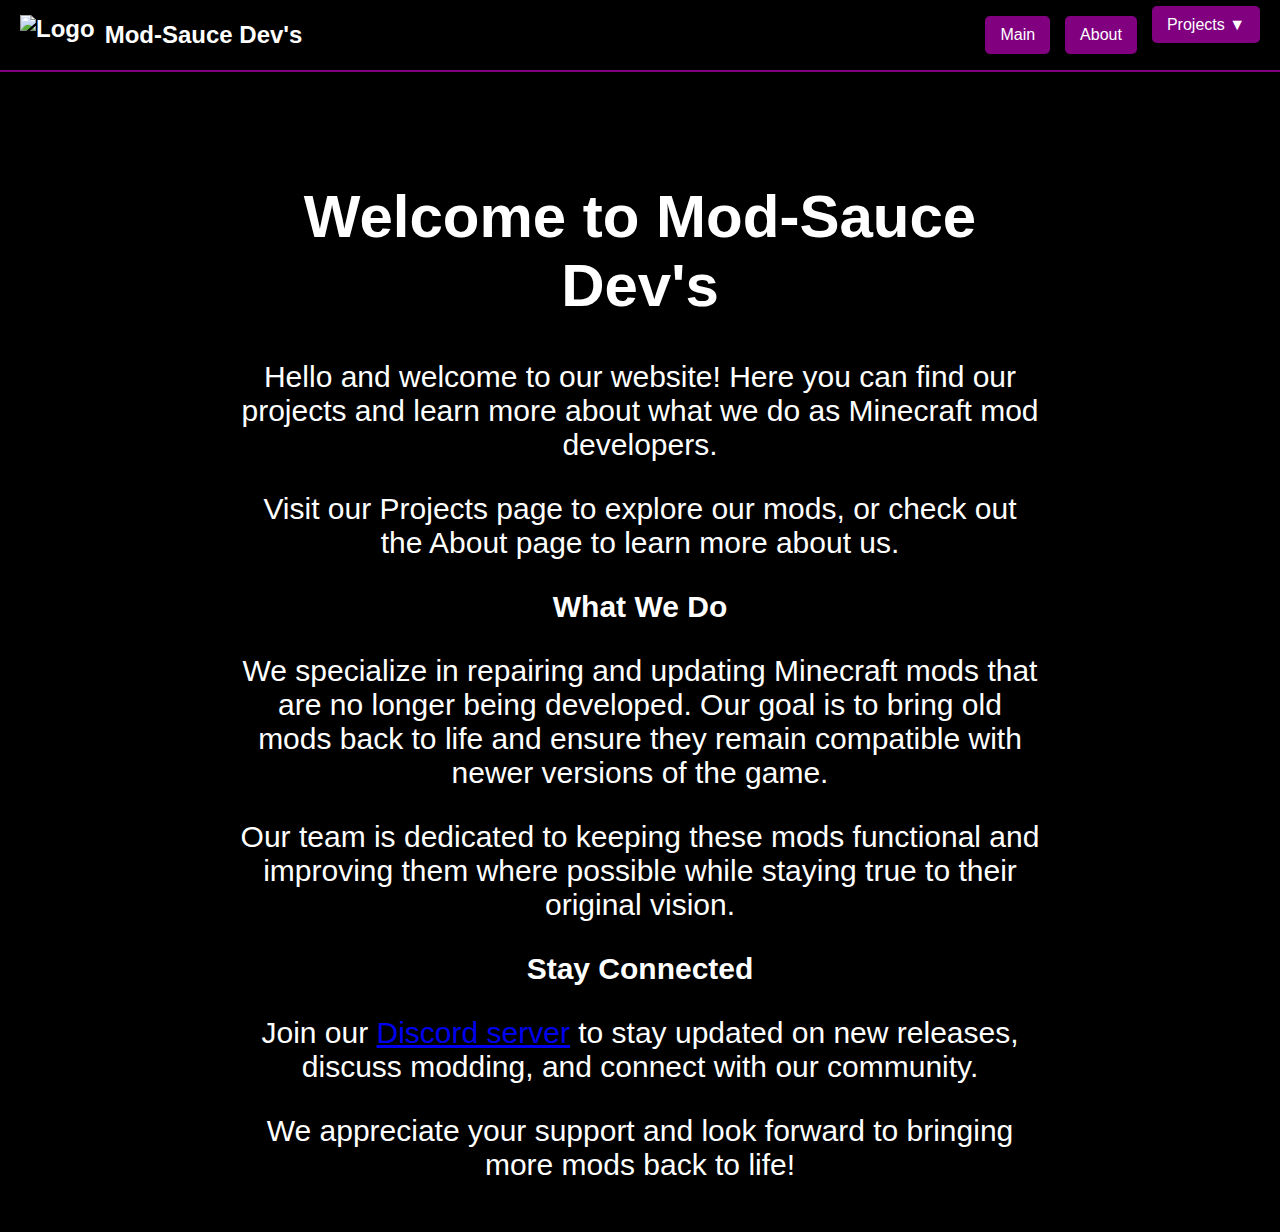
==== index.html @ 953c0317 "Update index.html" ====
<!DOCTYPE html>
<html lang="en">
<head>
    <meta charset="UTF-8">
    <meta name="viewport" content="width=device-width, initial-scale=1.0">
    <title>Mod-Sauce Dev's</title>
    <link rel="shortcut icon" type="image/x-icon" href="favicon.ico?">
    <link rel="stylesheet" type="text/css" href="style.css">
    <style>
        h2 {
            font-size: 30px;
        }
        body {
            background-color: black;
            color: white;
            font-family: Arial, sans-serif;
            margin: 0;
            text-align: center;
        }
        .header {
            display: flex;
            justify-content: space-between;
            align-items: center;
            padding: 15px 20px;
            background: black;
            border-bottom: 2px solid purple;
        }
        .logo {
            display: flex;
            align-items: center;
            font-size: 24px;
            font-weight: bold;
        }
        .logo img {
            height: 40px;
            margin-right: 10px;
        }
        .nav {
            display: flex;
            gap: 15px;
            position: relative;
        }
        .nav a {
            text-decoration: none;
            color: white;
            background: purple;
            padding: 10px 15px;
            border-radius: 5px;
            transition: 0.3s;
        }
        .nav a:hover {
            background: #800080;
        }
        .dropdown {
            position: relative;
        }
        .dropdown-content {
            display: none;
            position: absolute;
            background-color: purple;
            min-width: 120px;
            box-shadow: 0px 8px 16px rgba(0,0,0,0.2);
            z-index: 1;
            border-radius: 5px;
        }
        .dropdown-content a {
            color: white;
            padding: 10px;
            display: block;
            text-align: left;
        }
        .dropdown-content a:hover {
            background-color: #800080;
        }
        .dropdown:hover .dropdown-content {
            display: block;
        }
        .content {
            margin-top: 50px;
            padding: 20px;
            max-width: 800px;
            margin-left: auto;
            margin-right: auto;
        }
        /* Mobile Menu Styles */
        .mobile-menu {
            display: none; /* Hidden by default on larger screens */
            cursor: pointer;
        }

        .bar {
            width: 30px;
            height: 3px;
            background-color: white;
            margin: 6px 0;
            transition: 0.4s;
        }

        /* Responsive Styles */
        @media (max-width: 768px) { /* Adjust breakpoint as needed */
            .nav {
                display: none; /* Hide the regular nav on mobile */
                flex-direction: column;
                position: absolute;
                top: 60px; /* Adjust as needed based on header height */
                left: 0;
                width: 100%;
                background-color: purple;
                z-index: 10;
                gap: 0;
            }

            .nav a, .dropdown {
                display: block;
                width: 100%;
                text-align: left;
            }

            .dropdown-content {
                position: static;
                display: none;
                background-color: #800080;
                width: 100%;
                box-shadow: none;
            }

            .mobile-menu {
                display: block; /* Show the hamburger menu on mobile */
            }

            .nav.active {
                display: flex; /* Show the nav when active */
            }
        }
    </style>
</head>
<body>
    <div class="header">
        <div class="logo">
            <img src="favicon.ico" alt="Logo">
            Mod-Sauce Dev's
        </div>
        <div class="mobile-menu">
            <div class="bar"></div>
            <div class="bar"></div>
            <div class="bar"></div>
        </div>
        <nav class="nav">
            <a href="index.html">Main</a>
            <a href="about.html">About</a>
            <div class="dropdown">
                <a href="#">Projects ▼</a>
                <div class="dropdown-content">
                    <a href="impr.html">IMP</a>
                    <a href="oer.html">OE</a>
                </div>
            </div>
        </nav>
    </div>
    <div class="content">
        <h1>Welcome to Mod-Sauce Dev's</h1>
        <p>Hello and welcome to our website! Here you can find our projects and learn more about what we do as Minecraft mod developers.</p>
        <p>Visit our Projects page to explore our mods, or check out the About page to learn more about us.</p>
        <h2>What We Do</h2>
        <p>We specialize in repairing and updating Minecraft mods that are no longer being developed. Our goal is to bring old mods back to life and ensure they remain compatible with newer versions of the game.</p>
        <p>Our team is dedicated to keeping these mods functional and improving them where possible while staying true to their original vision.</p>
        <h2>Stay Connected</h2>
        <p>Join our <a href="https://discord.gg/VNrzdd5ErJ">Discord server</a> to stay updated on new releases, discuss modding, and connect with our community.</p>
        <p>We appreciate your support and look forward to bringing more mods back to life!</p>
    </div>
    <script>
        const mobileMenu = document.querySelector('.mobile-menu');
        const nav = document.querySelector('.nav');

        mobileMenu.addEventListener('click', () => {
            nav.classList.toggle('active');
        });
    </script>
</body>
</html>
---- style.css ----
h1 {
    color: rgb(255, 255, 255);
    font-size: 60px;
    text-align: center;
    font-weight: bold;
}

p {
    color: rgb(255, 255, 255);
    text-align: center;
    font-size: 30px;
}
li {
    font-size: 30px;
}
body {
    background-color: black;
    margin: 0;
    font-family: Arial, sans-serif;
}

button {
    background-color: purple;
    color: white;
    padding: 15px 32px;
    text-align: center;
    text-decoration: none;
    display: inline-block;
    font-size: 16px;
    width: 200px;
    border-radius: 10px;
    border: none;
    cursor: pointer;
}

button:hover {
    box-shadow: 0 12px 16px 0 rgba(255, 255, 255, 0.24), 0 17px 50px 0 rgba(255, 255, 255, 0.19);
}

.container {
    display: flex;
    justify-content: center;
    gap: 10px;
    padding: 10px;
}

.center {
    display: block;
    margin-left: auto;
    margin-right: auto;
    width: 50%;
}
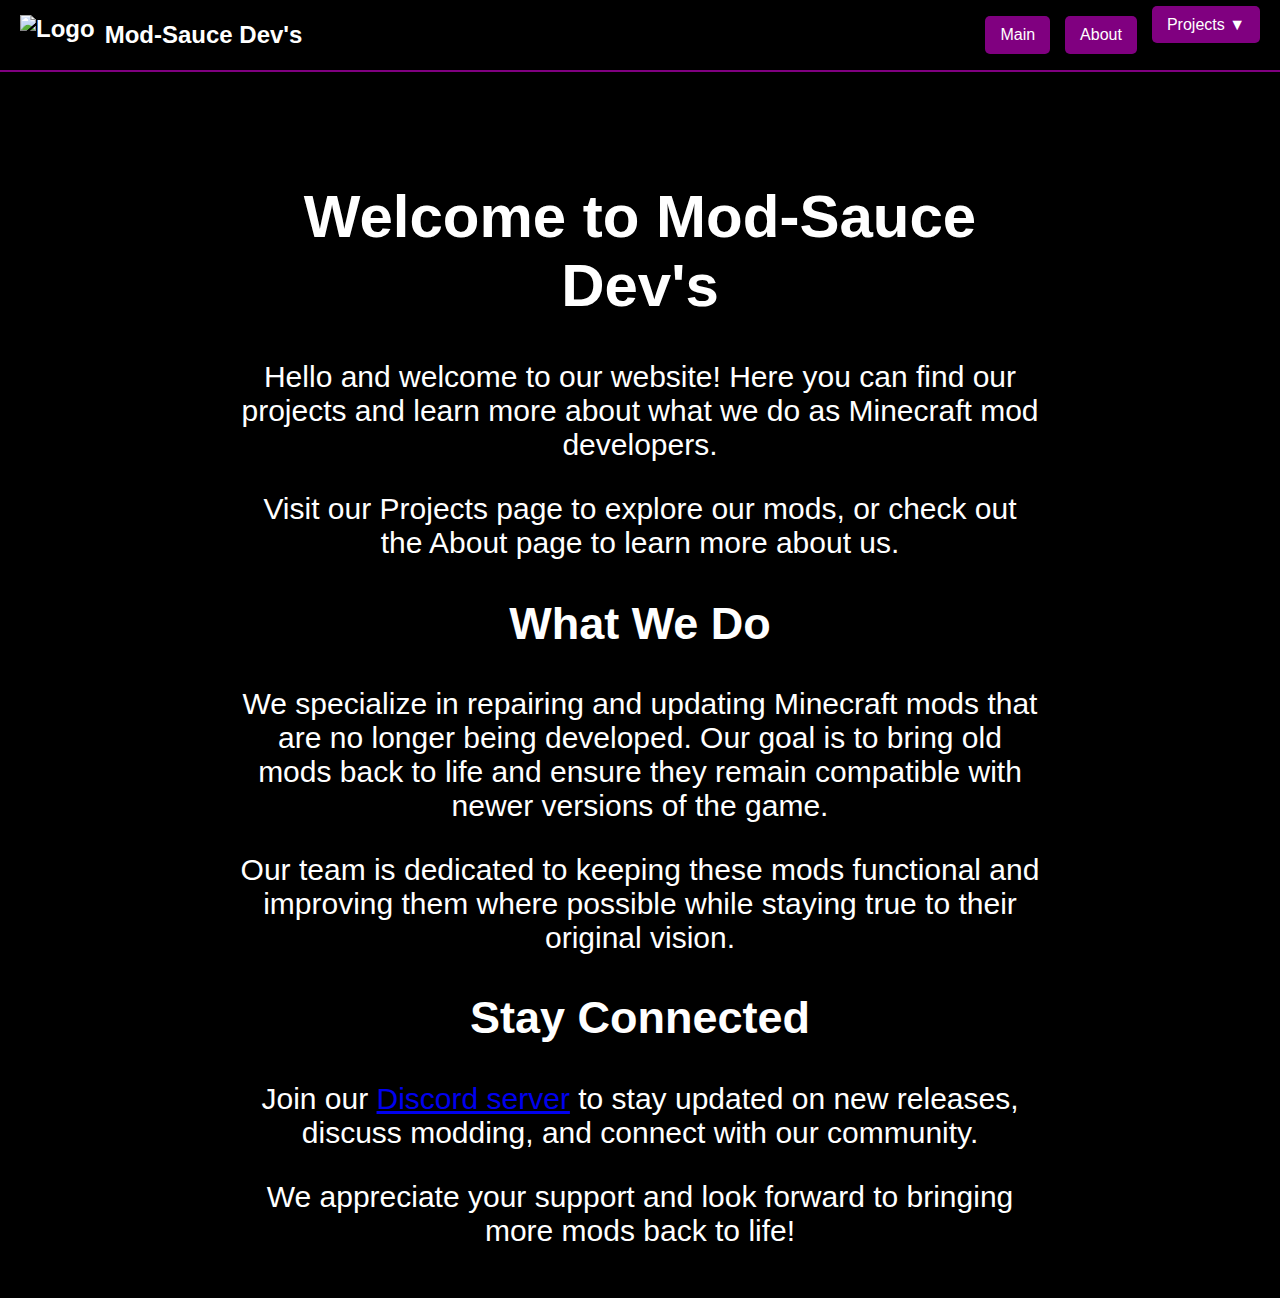
==== commit 68307c85: "Update index.html" ====
--- a/index.html
+++ b/index.html
@@ -8,7 +8,7 @@
     <link rel="stylesheet" type="text/css" href="style.css">
     <style>
         h2 {
-            font-size: 30px;
+            font-size: 45px;
         }
         body {
             background-color: black;
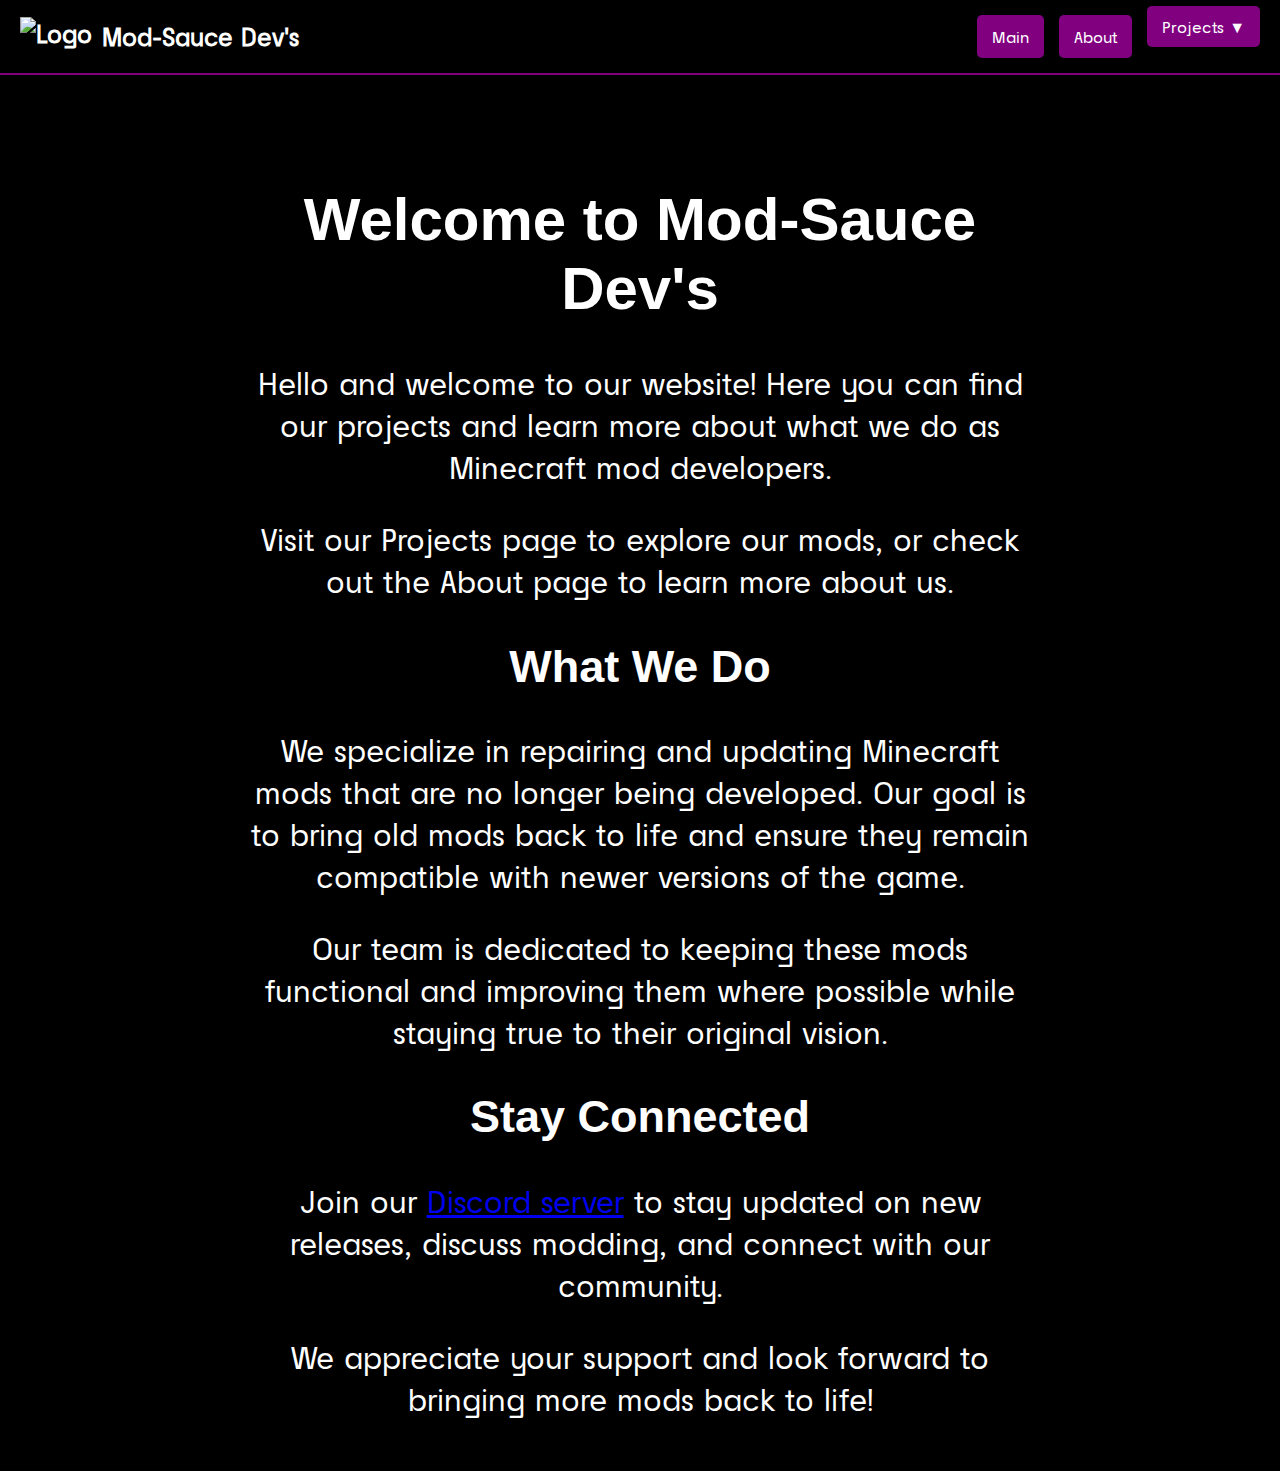
==== commit 8cdf230b: "Update index.html" ====
--- a/index.html
+++ b/index.html
@@ -7,13 +7,29 @@
     <link rel="shortcut icon" type="image/x-icon" href="favicon.ico?">
     <link rel="stylesheet" type="text/css" href="style.css">
     <style>
+        @font-face {
+            font-family: 'RaelaGrotesque';
+            src: url('fonts/RaelaGrotesque-Regular.ttf') format('truetype');
+            font-weight: normal;
+            font-style: normal;
+        }
+        @font-face {
+            font-family: 'JazzyRabbit';
+            src: url('fonts/JazzyRabbit.ttf') format('truetype');
+            font-weight: normal;
+            font-style: normal;
+        }
         h2 {
             font-size: 45px;
+            font-family: 'JazzyRabbit', Arial, sans-serif;
+        }
+        h1 {
+            font-family: 'JazzyRabbit', Arial, sans-serif;
         }
         body {
             background-color: black;
             color: white;
-            font-family: Arial, sans-serif;
+            font-family: 'RaelaGrotesque', Arial, sans-serif;
             margin: 0;
             text-align: center;
         }
--- a/style.css
+++ b/style.css
@@ -3,8 +3,12 @@
     font-size: 60px;
     text-align: center;
     font-weight: bold;
+    font-family: 'JazzyRabbit', Arial, sans-serif;
 }
-
+h2 {
+    font-size: 45px;
+    font-family: 'JazzyRabbit', Arial, sans-serif;
+}
 p {
     color: rgb(255, 255, 255);
     text-align: center;
@@ -16,7 +20,7 @@
 body {
     background-color: black;
     margin: 0;
-    font-family: Arial, sans-serif;
+    font-family: 'RaelaGrotesque', Arial, sans-serif;
 }
 
 button {
@@ -50,3 +54,15 @@
     margin-right: auto;
     width: 50%;
 }
+@font-face {
+            font-family: 'RaelaGrotesque';
+            src: url('fonts/RaelaGrotesque-Regular.ttf') format('truetype');
+            font-weight: normal;
+            font-style: normal;
+        }
+@font-face {
+            font-family: 'JazzyRabbit';
+            src: url('fonts/JazzyRabbit.ttf') format('truetype');
+            font-weight: normal;
+            font-style: normal;
+        }
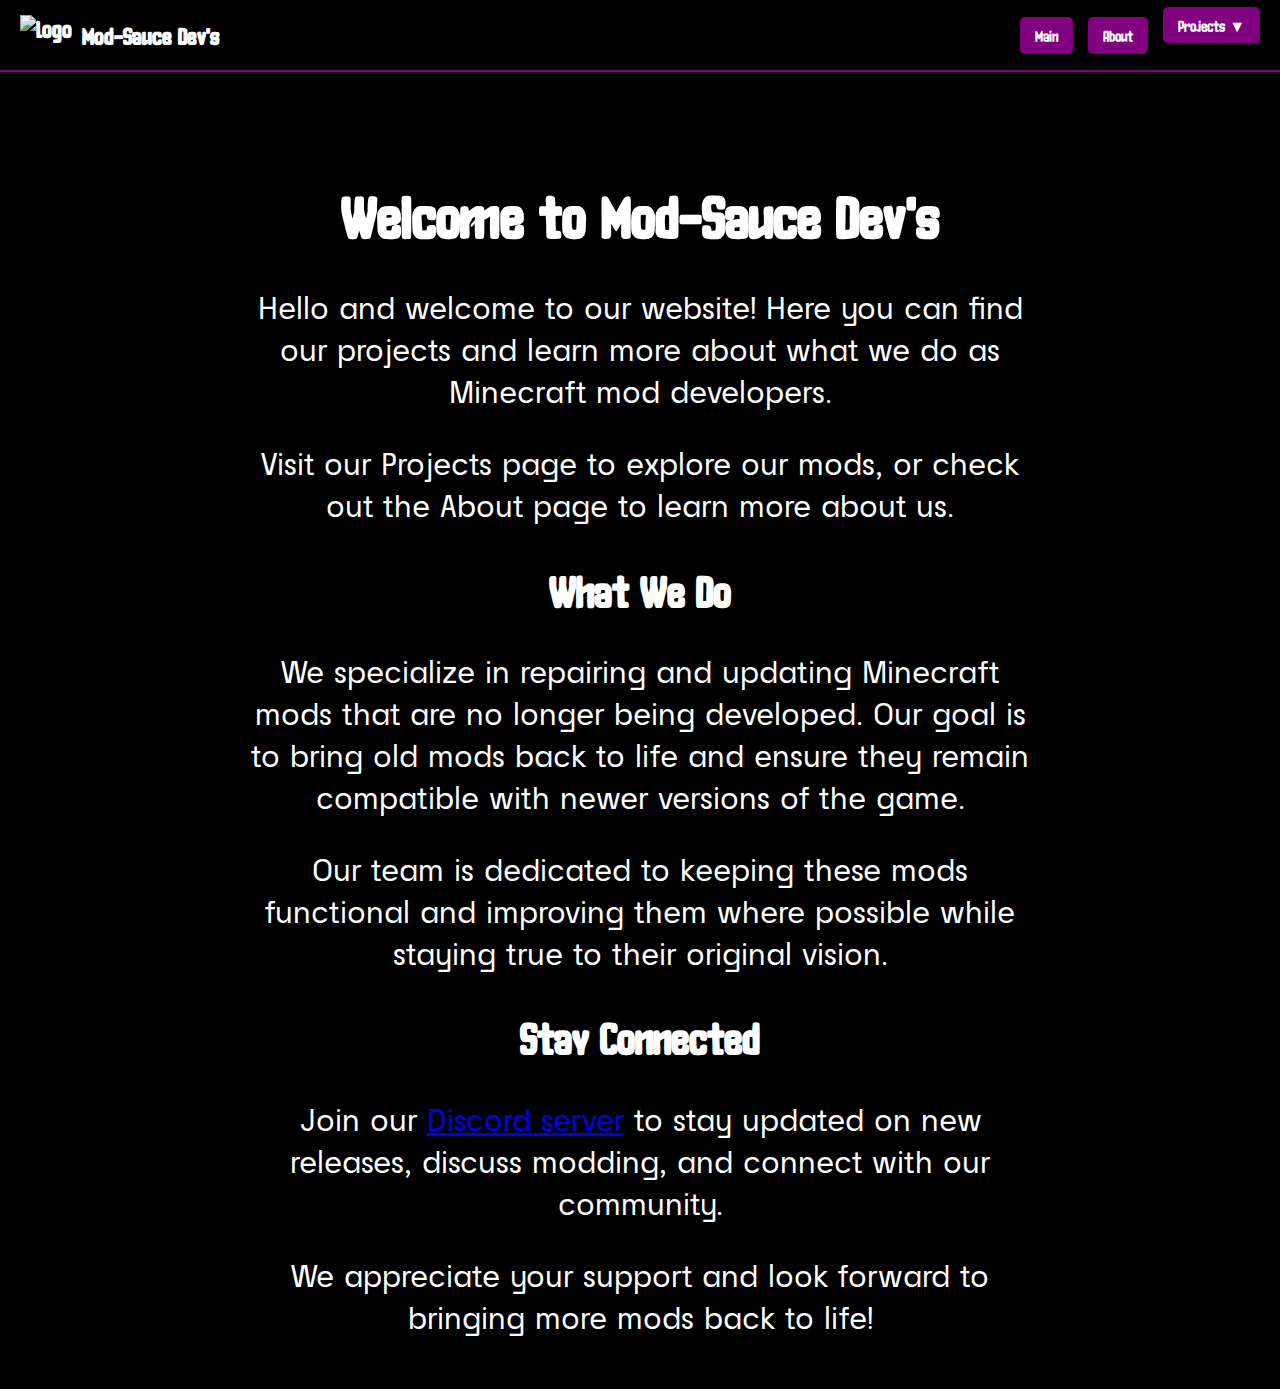
==== commit bbe936e1: "Update index.html" ====
--- a/index.html
+++ b/index.html
@@ -40,6 +40,7 @@
             padding: 15px 20px;
             background: black;
             border-bottom: 2px solid purple;
+            font-family: 'JazzyRabbit', Arial, sans-serif;
         }
         .logo {
             display: flex;
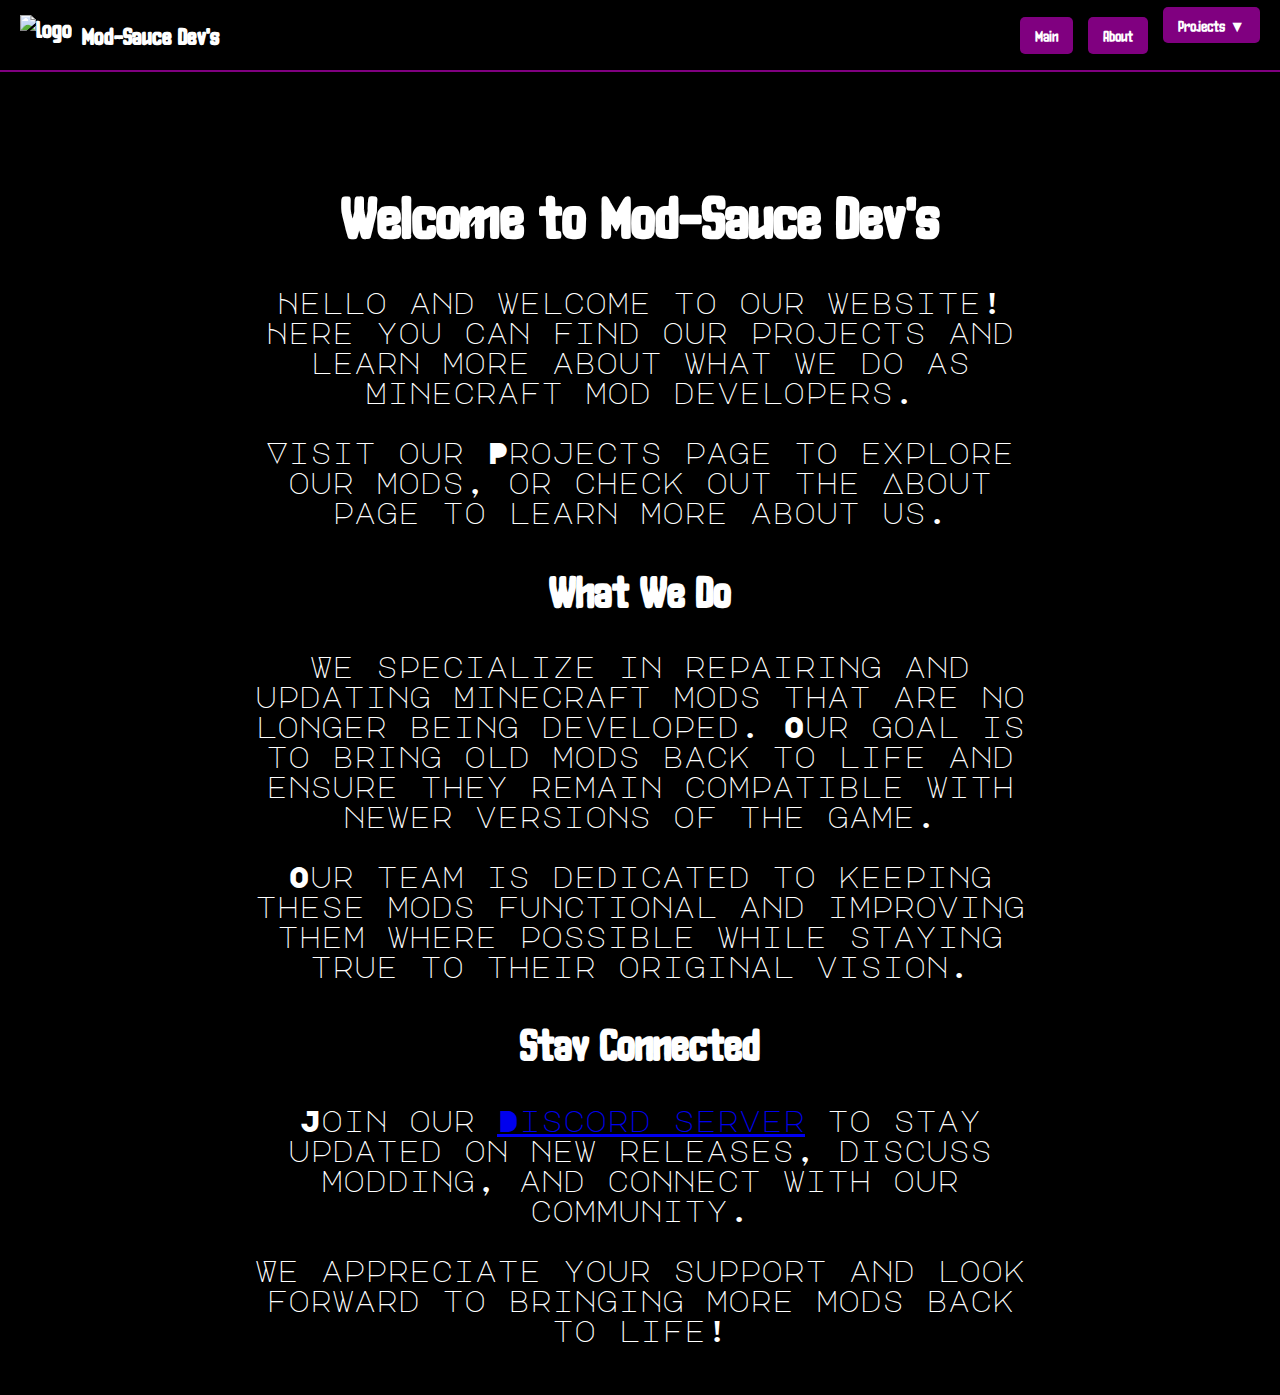
==== commit 9a937cc4: "Update index.html" ====
--- a/index.html
+++ b/index.html
@@ -6,6 +6,9 @@
     <title>Mod-Sauce Dev's</title>
     <link rel="shortcut icon" type="image/x-icon" href="favicon.ico?">
     <link rel="stylesheet" type="text/css" href="style.css">
+    <link rel="preconnect" href="https://fonts.googleapis.com">
+    <link rel="preconnect" href="https://fonts.gstatic.com" crossorigin>
+    <link href="https://fonts.googleapis.com/css2?family=Major+Mono+Display&display=swap" rel="stylesheet">
     <style>
         @font-face {
             font-family: 'RaelaGrotesque';
@@ -29,7 +32,9 @@
         body {
             background-color: black;
             color: white;
-            font-family: 'RaelaGrotesque', Arial, sans-serif;
+            font-family: "Major Mono Display", monospace;
+            font-weight: 400;
+            font-style: normal;
             margin: 0;
             text-align: center;
         }
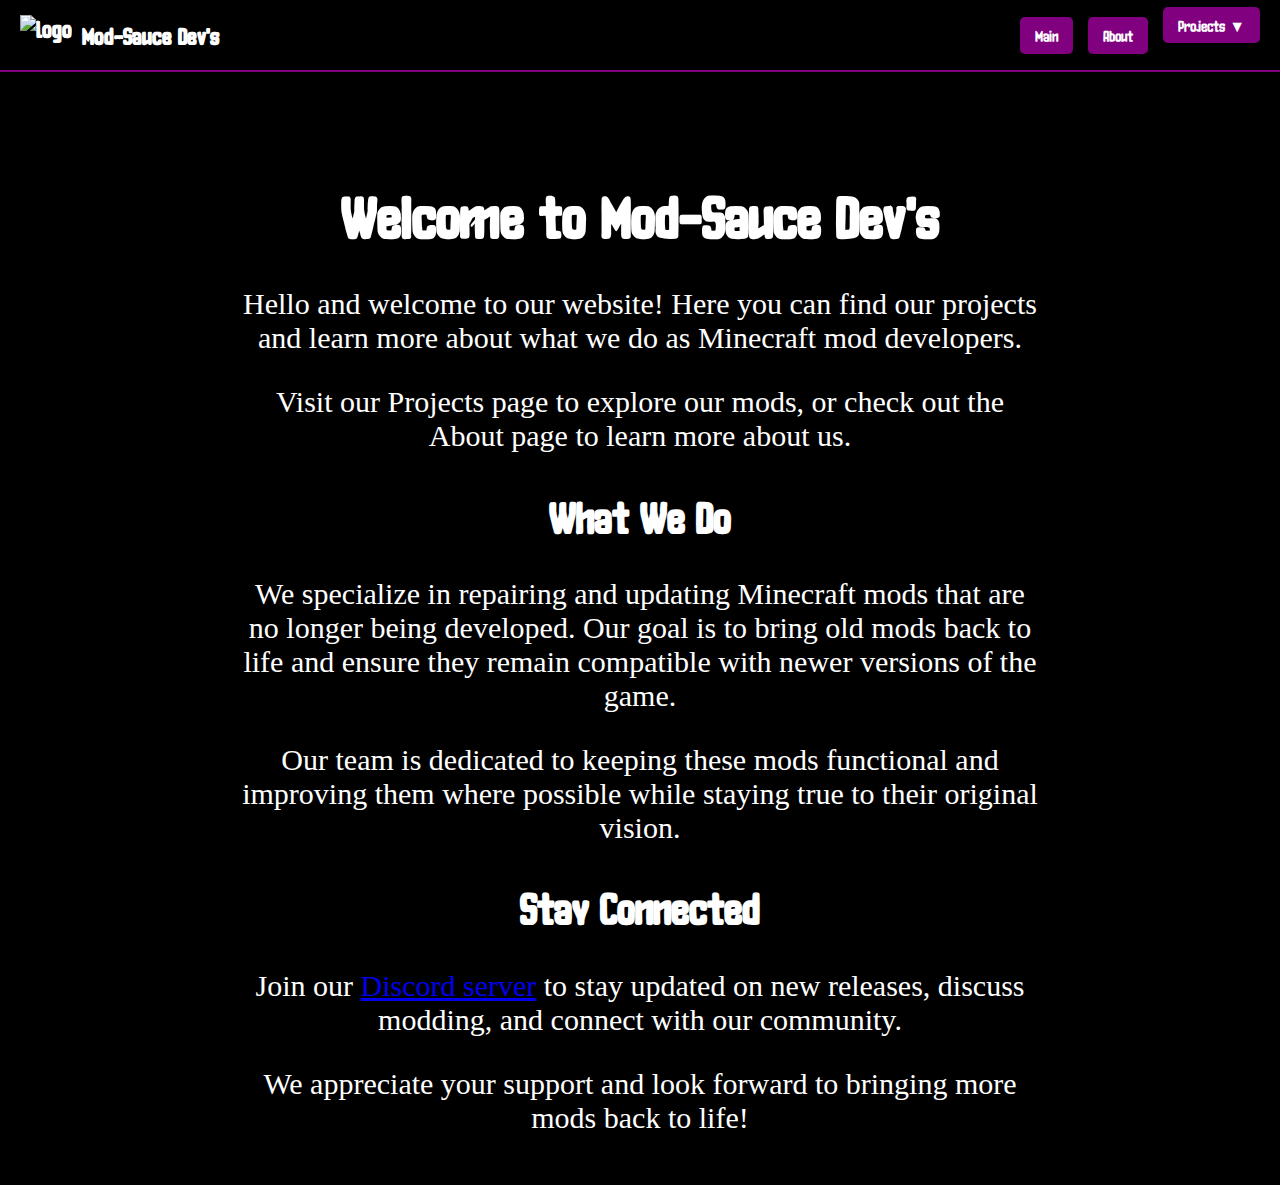
==== commit df986b7c: "Update index.html" ====
--- a/index.html
+++ b/index.html
@@ -8,7 +8,7 @@
     <link rel="stylesheet" type="text/css" href="style.css">
     <link rel="preconnect" href="https://fonts.googleapis.com">
     <link rel="preconnect" href="https://fonts.gstatic.com" crossorigin>
-    <link href="https://fonts.googleapis.com/css2?family=Major+Mono+Display&display=swap" rel="stylesheet">
+    <link href="https://fonts.googleapis.com/css2?family=Irish+Grover&display=swap" rel="stylesheet">
     <style>
         @font-face {
             font-family: 'RaelaGrotesque';
@@ -32,7 +32,7 @@
         body {
             background-color: black;
             color: white;
-            font-family: "Major Mono Display", monospace;
+            font-family: "Irish Grover";
             font-weight: 400;
             font-style: normal;
             margin: 0;
@@ -71,7 +71,7 @@
             transition: 0.3s;
         }
         .nav a:hover {
-            background: #800080;
+            background: #4a014a;
         }
         .dropdown {
             position: relative;
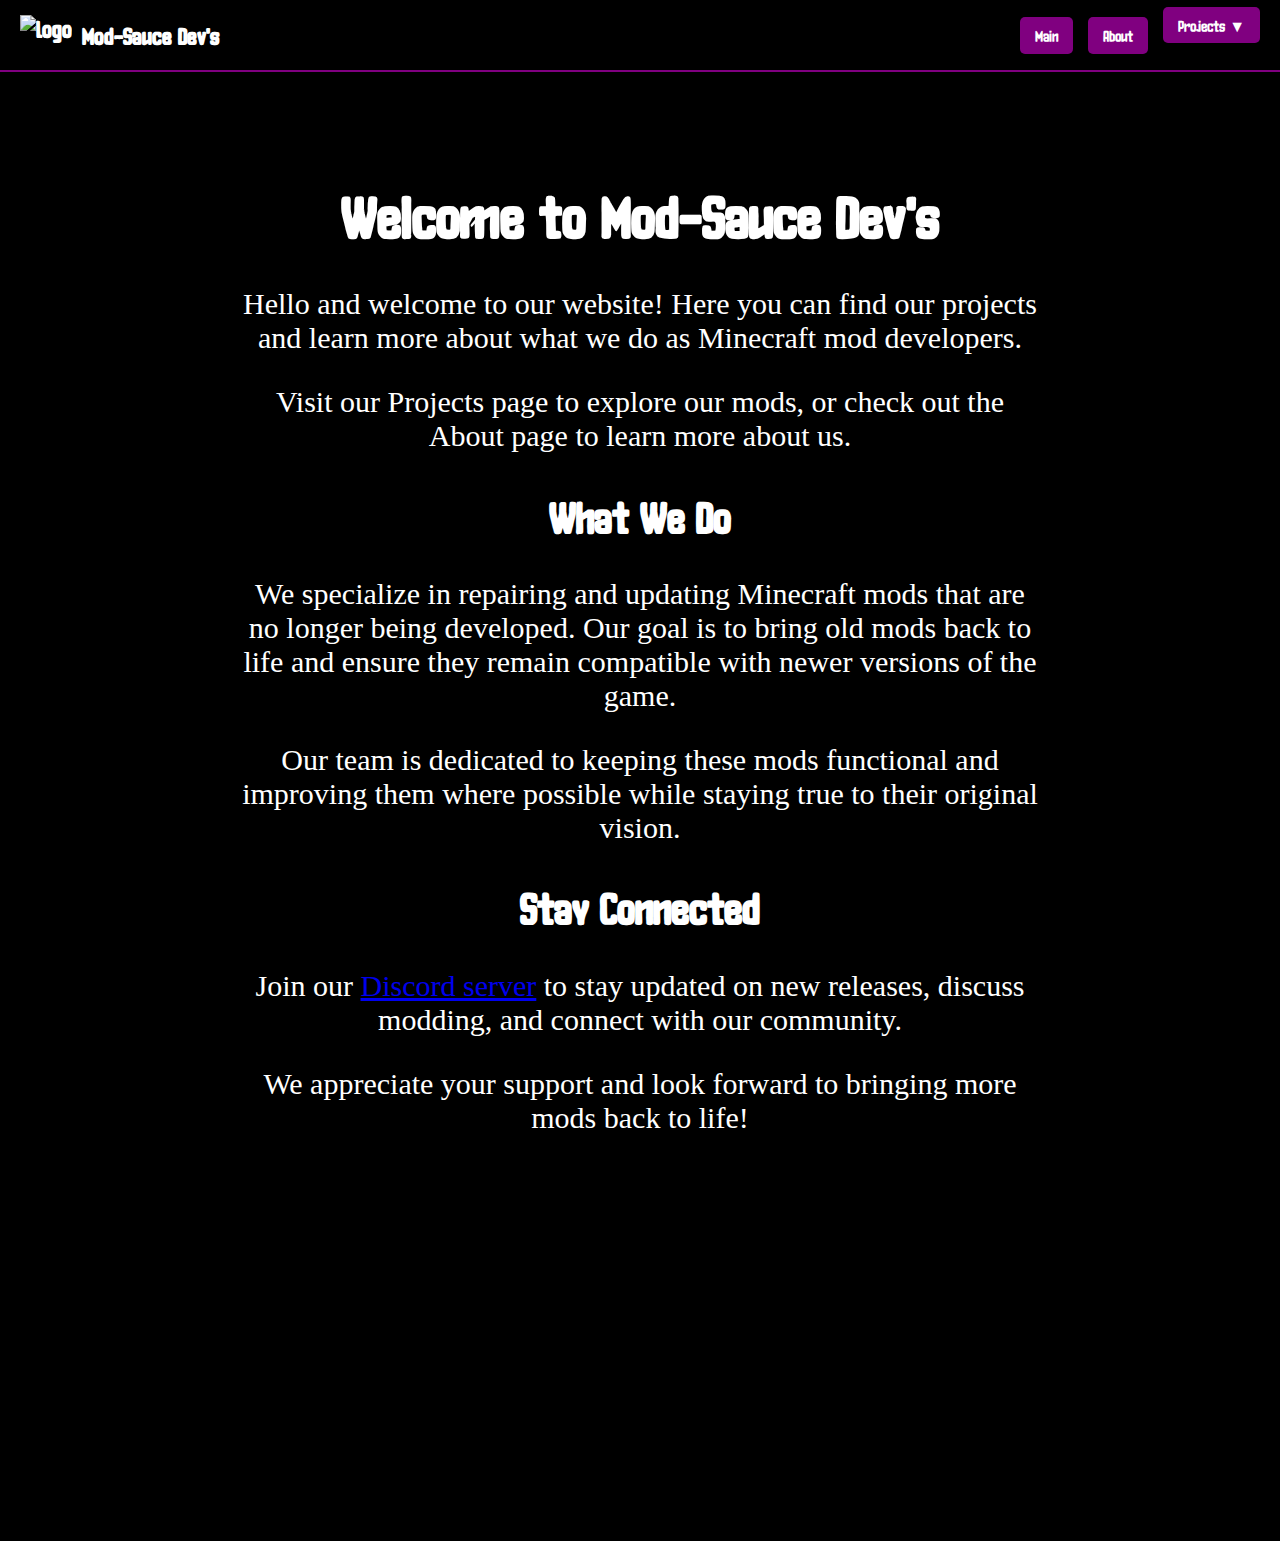
==== commit 22b2272a: "Update index.html" ====
--- a/index.html
+++ b/index.html
@@ -198,5 +198,6 @@
             nav.classList.toggle('active');
         });
     </script>
+    <iframe style="border-radius:12px" src="https://open.spotify.com/embed/track/6rGEZgDADgH9EdDokCEDDt?utm_source=generator" width="100%" height="352" frameBorder="0" allowfullscreen="" allow="autoplay; clipboard-write; encrypted-media; fullscreen; picture-in-picture" loading="lazy"></iframe>
 </body>
 </html>
